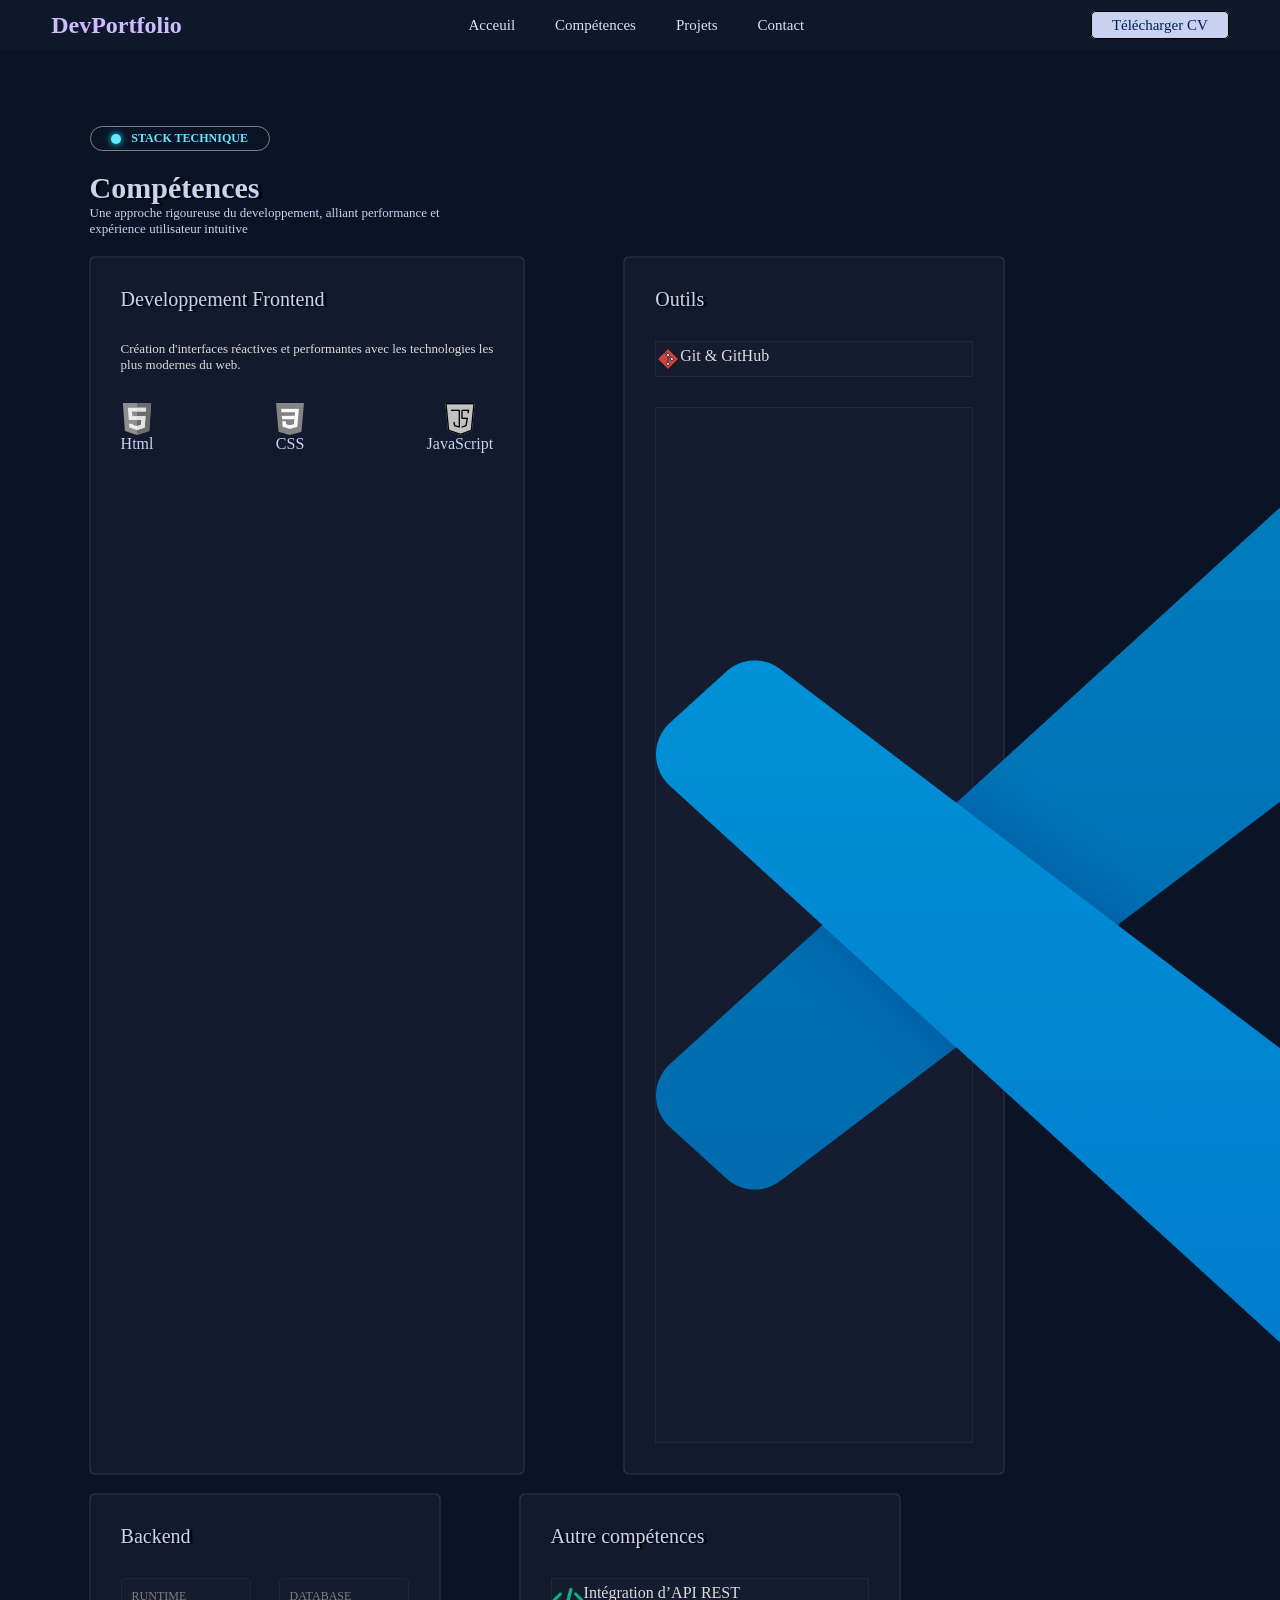
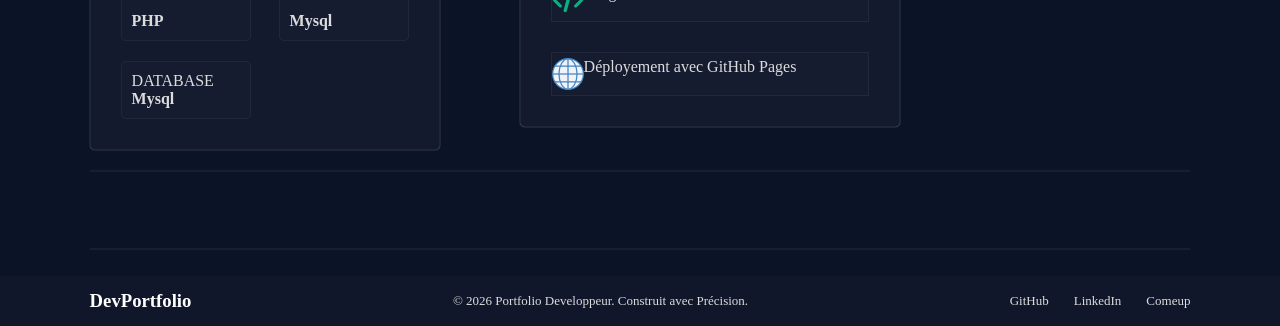
==== competences.html @ 61d6dc85 "Add files via upload" ====
<!DOCTYPE html>
<html lang="en">
<head>
    <meta charset="UTF-8">
    <meta name="viewport" content="width=device-width, initial-scale=1.0">
    <title>Compétences</title>
    <link rel="stylesheet" href="./style.css">
    <script src="/script.js" defer></script>
</head>
<body>
    <header>
        <div id="top-page">
            <h2>DevPortfolio</h2>
            <div class="container-nav">
                <ul>
                    <li><a href="./index.html">Acceuil</a></li>
                    <li><a href="./competences.html">Compétences</a></li>
                    <li><a href="#">Projets</a></li>
                    <li><a href="./contact.html">Contact</a></li>
                </ul>
            </div>

            <div class="btn-mn2">
                <div class="btn-mn">
                    <div class="close-menu"></div>
                </div>
            </div>
            <div class="menu-nav">
                <ul>
                    <li><a href="./index.html">Acceuil</a></li>
                    <li><a href="./competences.html">Compétences</a></li>
                    <li><a href="#">Projets</a></li>
                    <li><a href="./contact.html">Contact</a></li>
                </ul>
            </div>
            <div class="cv-download">
                <a href="">Télécharger CV</a>
            </div>
        </div>
    </header>
    <main>
        <section id="competences">
            <div class="container-text2">
                <div class="btn-color2"></div>
                <p>STACK TECHNIQUE</p>
            </div>
            <div class="title-intro">
                <h2>Compétences</h2>
                <p>Une approche rigoureuse du developpement, alliant performance et <br> expérience utilisateur intuitive</p>
            </div>
            <div class="ctn-competence">
                <div class="top-comp">
                    <div class="ctn-front">
                        <div class="title">
                            <p>Developpement Frontend</p>
                        </div>
                        <p class="txt-comp">Création d'interfaces réactives et performantes avec les technologies les <br> plus modernes du web.</p>
                        <div class="list-comp">
                            <div class="comp-1">
                                <img src="/html.png" alt="">
                                <p>Html</p>
                            </div>
                            <div class="comp-2">
                                <img src="/css-3.png" alt="">
                                <p>CSS</p>
                            </div>
                            <div class="comp-3">
                                <img src="/script-java.png" alt="">
                                <p>JavaScript</p>
                            </div>
                        </div>
                    </div>
                    <div class="ctn-outils">
                        <div class="title-outil">
                            <p>Outils</p>
                        </div>
                        <div class="outil-1">
                            <img src="/gite.png" alt="">
                            <p>Git & GitHub</p>
                        </div>
                        <div class="outil-2">
                            <img src="/vscode.png" alt="">
                            <p>Vs Code</p>
                        </div>
                    </div>
                </div>
                <div class="bottom-comp">
                    <div class="ctn-back">
                        <div class="title-back">
                            <p>Backend</p>
                        </div>
                        <div class="back-list">
                            <div class="top">
                                <div>
                                    <p class="tx1">RUNTIME</p>
                                    <h4>PHP</h4>
                                </div>
                                <div>
                                    <p class="tx1">DATABASE</p>
                                    <h4>Mysql</h4>
                                </div>
                            </div>
                            <div class="bott">
                               <p class="tx1">DATABASE</p>
                               <h4>Mysql</h4>
                            </div>
                        </div>
                    </div>
                    <div class="ctn-other">
                        <div class="ctn-outils">
                        <div class="title-outil">
                            <p>Autre compétences</p>
                        </div>
                        <div class="outil-1">
                            <img src="/code.png" alt="">
                            <p>Intégration d’API REST</p>
                        </div>
                        <div class="outil-2">
                            <img src="/a-lechelle-mondiale.png" alt="">
                            <p>Déployement avec GitHub Pages</p>
                        </div>
                    </div>
                </div>
            </div>
            <div class="move">
                <ul>
                    <li>HTML</li>
                    <li>JAVASCRIPT</li>
                    <li>CSS</li>
                    <li>PHP</li>
                </ul>
            </div>
        </section>
    </main>
        <footer>
        <div class="ft-list">
            <h3>DevPortfolio</h3>
            <p>© 2026 Portfolio Developpeur. Construit avec Précision.</p>
            <div class="link">
                <a href="#">GitHub</a>
                <a href="#">LinkedIn</a>
                <a href="#">Comeup</a>
            </div>
        </div>
    </footer>
</body>
</html>
---- style.css ----
*{
    padding: 0;
    margin: 0;
    box-sizing: border-box;
}
body{
    background-color: #0b1326;
}
/*ACCEUIL*/
#top-page{
    display: flex;
    justify-content: space-between;
    background-color: rgba(23, 31, 51, 0.4);
    padding: 0px 4%;
    height: 50px;
    position: fixed;
    width: 100%;
    align-items: center;
    z-index: 1000;
}

#top-page h2{
    color: #CDBDFF;
}
a{
    text-decoration: none;
}
.container-nav ul li{
    list-style: none;
    
}
.container-nav ul li a{
    color: #dae2fd;
    font-size: 15px;
    position: relative;
}
.container-nav ul li a::before{
    content: "";
    height: 2px;
    width: 0%;
    position: absolute;
    bottom: -3px;
    background-color: #64E7FF;
    transition: 0.5s;
}
.container-nav ul li a:hover:before{
    width: 100%;
}
.container-nav ul li a:hover{
    color: #64E7FF;
}

.container-nav ul{
    display: flex;
    gap: 40px;
}
.cv-download a{
    border: solid black 1px;
    padding: 5px 20px;
    border-radius: 5px;
    color: #021d5c;
    font-size: 15px;
    background-color: #c9d2f0;
}main{
    padding-top: 50px;
}
#Acceuil{
    height: calc(100vh - 50px);
    color: white;
    display: flex;
    justify-content: center;
    align-items: center;
}
.container-text{
    display: flex;
    align-items: center;
    gap: 10px;
    border: solid gray 1px;
    justify-content: center;
    width: 300px;
    border-radius: 13px;
    padding: 5px 0;
}
.container-text p{
    text-align: center;
    color: #64E7FF;
    font-size: 12px;
    font-weight: bold;
}
.btn-color{
    height: 10px;
    width: 10px;
    background-color: #64E7FF;
    border-radius: 50%;
}
.text-presentation, .text-presentation-2{
    text-align: center;
}
.text-presentation-2 p{
    color: #dae2fd;
}
.text-presentation h2{
    font-size: 55px;
    color: #c9d2f0;
}
.text-presentation h2 span{
    color: lightcyan;
}
.container-acceuil{
    display: flex;
    flex-direction: column;
    align-items: center;
    gap: 30px;
}
.btn{
    display: flex;
    gap: 20px;
    margin-top: 30px;
}
.btn1{
    padding: 10px 30px;
    border: solid #c9d2f0 1px;
    background-color: #c9d2f0;
    color: #021a52;
    border-radius: 7px;
    transition: 0.4s;
    text-shadow: 0 0px 1px black;
}
.btn1:hover{
    box-shadow: 0 0 8px rgba(220, 220, 220, 0.9) ;
    background-color: transparent;
    color: white;
}
.btn2{
    padding: 10px 30px;
    border: solid grey 1px;
    color: white;
    border-radius: 7px;
    transition: 0.5s;
    text-shadow: 0 0px 1px black;
}
.btn2:hover{
    background-color: #c9d2f0;
    color: #021d5c;
}
.menu-nav,.close-menu{
    display: none;
}

.close-menu.open-menu{
    background: transparent;
}
.close-menu.open-menu::before{
    top: 0;
    transform: rotate(45deg);
}

.close-menu.open-menu::after{
    top: 0;
    transform: rotate(-45deg);
}
.btn-mn{
    display: flex;
    justify-content: center;
    flex-direction: column;
    cursor: pointer;
    height: 20px;
    border: solid white 1px;
    border-radius: 2px;
    padding:  3px;
    background-color: transparent;
    position: relative;
}
.btn-mn2{
    display: none;
}
/*COMPETENCE*/
.ctn-competence{
    display: flex;
    flex-direction: column;
    gap: 20px;
}
.container-text2{
    display: flex;
    align-items: center;
    gap: 10px;
    border: solid gray 1px;
    justify-content: center;
    width: 180px;
    border-radius: 15px;
    padding: 4px 0;
    margin-top: 50px;
}
.title-intro h2{
    font-size: 30px;
    text-shadow: 3px 1px 1px black;
    color: #c9d2f0;
}
.title-intro p{
    color: #c9d2f0;
    font-size: 13px;
}
.container-text2 p{
    color: #64E7FF;
    font-size: 12px;
    font-weight: bold;
}
.btn-color2{
    height: 10px;
    width: 10px;
    background-color: #64E7FF;
    border-radius: 50%;
}
.ctn-front{
    display: flex;
    flex-direction: column;
    gap: 30px;
    padding: 30px;
    background: rgba(23, 31, 51, 0.7);
    backdrop-filter: blur(12px);
    border: 1px solid rgba(255, 255, 255, 0.05);
    border-radius: 5px;
    box-shadow: 0 0 1px rgba(220, 220, 220, 0.9);
}
.top-comp{
    display: flex;
    gap: 100px;
}
.title{
    display: flex;
}
.title p{
    font-size: 20px;
    text-shadow: 3px 1px 1px black;
    color: #c9d2f0;
}
.txt-comp{
    color: gainsboro;
    font-size: 13px;
}
.list-comp{
    display: flex;
    justify-content: space-between;
}
.comp-1, .comp-2, .comp-3{
    display: flex;
    flex-direction: column;
    color:#c9d2f0;
    align-items: center;
}
.comp-1 img, .comp-2 img, .comp-3 img{
    filter: grayscale(1);
    transition: 0.4s;
    cursor: pointer;
}
.comp-1 img:hover{
    filter: grayscale(0);
}
.comp-2 img:hover{
    filter: grayscale(0);
}
.comp-3 img:hover{
    filter: grayscale(0);
}
.outil-1 , .outil-2{
    display: flex;
    padding: 5px 0;
    background: rgba(23, 31, 51, 0.7);
    border: 1px solid rgba(255, 255, 255, 0.05);
    color: gainsboro;
}
.title-outil{
    display: flex;
}
.title-outil p{
    font-size: 20px;
    text-shadow: 3px 1px 1px black;
    color: #c9d2f0;

}
.ctn-outils{
    display: flex;
    flex-direction: column;
    gap: 30px;
    padding: 30px;
    background: rgba(23, 31, 51, 0.7);
    backdrop-filter: blur(12px);
    border: 1px solid rgba(255, 255, 255, 0.05);
    border-radius: 5px;
    box-shadow: 0 0 1px rgba(220, 220, 220, 0.9);
    width: 380px;
}
.title-back{
    display: flex;
}
.title-back p{
    color: #c9d2f0;
    text-shadow: 3px 1px 1px black;
    font-size: 20px;
}
.top{
    display: flex;
    justify-content: space-between;
}
.top div{
    display: flex;
    flex-direction: column;
    gap: 8px;
    padding: 10px;
    background: rgba(23, 31, 51, 0.7);
    border: 1px solid rgba(255, 255, 255, 0.05);
    color: gainsboro;
    width: 130px;
    border-radius: 5px;
}
.bott{
    padding: 10px;
    background: rgba(23, 31, 51, 0.7);
    border: 1px solid rgba(255, 255, 255, 0.05);
    color: gainsboro;
    width: 130px;
    border-radius: 5px;
}
.top div p{
    font-size: 12px;
    color: gray;

}
.ctn-back{
    display: flex;
    flex-direction: column;
    gap: 30px;
    padding: 30px;
    background: rgba(23, 31, 51, 0.7);
    backdrop-filter: blur(12px);
    border: 1px solid rgba(255, 255, 255, 0.05);
    border-radius: 5px;
    box-shadow: 0 0 1px rgba(220, 220, 220, 0.9);
    width: 350px;
}
.back-list{
    display: flex;
    flex-direction: column;
    gap: 20px;
}
.bottom-comp{
    display: flex;
    gap: 80px;
}
#competences{
    padding: 26px 7%;
    display: flex;
    flex-direction: column;
    gap: 20px;
}

.move{
    display: flex;
    flex-direction: column;
    justify-content: center;
    border-top: solid 2px rgba(255, 255, 255, 0.05);
    border-bottom: solid 2px rgba(255, 255, 255, 0.05);
    height: 80px;
    position: relative;
    width: 100%;
    overflow: hidden;
}
.move ul{
    display: flex;
    justify-content: space-between;
    width: 100%;
    position: absolute;
    right: 1180px;
}
.move ul li{
    font-size: 30px;
    color: grey;
    list-style: none;
    font-weight: bold;
}







/*Contact*/
.contact-all{
    padding: 26px 7%;
    display: flex;
    flex-direction: column;
    gap: 25px;
}
.ctn-allinfo{
    display: flex;
    gap: 100px;
}
.ctn-form{
    display: flex;
    gap: 25px;
}
.Nom,.Email{
    display: flex;
    flex-direction: column;
    gap: 8px;
}

.Nom input:focus{
    outline: 0;
}
.Email input:focus{
    outline: 0;
}
.Sujet input:focus{
    outline: 0;
}
.Message textarea:focus{
    outline: 0;
}
.Sujet , .Message{
    display: flex;
    flex-direction: column;
    gap: 8px;
}

.Nom input,.Email input{
    height: 30px;
    width: 240px;
    padding: 0 0 0 5px;
    background-color:#0b1326;
    color: gainsboro;
    border: #0b1326 solid 1px;
}
.Sujet input,.Message input{
    height: 30px;
    background-color:#0b1326;
    color: gainsboro;
    border: #0b1326 solid 1px;
    padding: 0 0 0 5px;
}
.Message textarea{
    resize: none;
    padding: 0 0 0 5px;
    background-color:#0b1326;
    color: gainsboro;
    border: #0b1326 solid 1px;
}
.btn-form input{
    height: 30px;
    width: 180px;
    background-color: #c9d2f0;
    border: solid #c9d2f0 1px;
    border-radius: 3px;
    color: blue;
    font-weight: bold;
}
label{
    font-size: 12px;
    color: gainsboro;
}
form{
    display: flex;
    flex-direction: column;
    gap: 10px;
}
.ctn-formulare{
    background: rgba(23, 31, 51, 0.7);
    backdrop-filter: blur(12px);
    border: 1px solid rgba(255, 255, 255, 0.05);
    padding: 25px;
    border-radius: 5px;
    box-shadow: 0 0 1px rgba(220, 220, 220, 0.9);
}

.text-contact h2{
    font-size: 35px;
    color: white;
    text-shadow: 3px 1px 1px black;
}
.text-contact .txt-1{
    color: #64E7FF;
}
.text-contact p{
    font-size: 12px;
    color: white;
}
.text-contact{
    margin-top: 25px;
    display: flex;
    flex-direction: column;
    gap: 2px;
}
.information{
    background: rgba(23, 31, 51, 0.7);
    backdrop-filter: blur(12px);
    border: 1px solid rgba(255, 255, 255, 0.05);
    padding: 25px;
    border-radius: 5px;
    box-shadow: 0 0 1px rgba(220, 220, 220, 0.9);
    color: white;
    display: flex;
    flex-direction: column;
    gap: 30px;
}
.ctn-email , .ctn-loacte, .ctn-hoaire , .ctn-contact{
    display: flex;
    gap: 25px;
}
.information h3{
    font-size: 22px;
    text-shadow: 3px 1px 1px black;
}
.information p{
    font-size: 15px;
}
.email-info, .info-locate, .info-horaire, .info-contact{
    display: flex;
}
.ft-list{
    display: flex;
    justify-content: space-between;
    padding: 0 7%;
    background-color: rgba(23, 31, 51, 0.4);
    height: 50px;
    align-items: center;
}
.ft-list p{
    font-size: 13px;
    color: gainsboro;
}
.link{
    font-size: 13px;
    display: flex;
    gap: 25px;
}
.link a{
    color: gainsboro;
}
.ft-list h3{
    color: white;
}


@media screen and (max-width: 350px) {
    /*ACCEUIL BAR-MENU RESPONSIVE*/
    .container-nav, .cv-download{
        display: none;
    }
    .btn-mn2{
        display: block;
    }
    #top-page h2{
        font-size: 12px;
    }
    .menu-nav{
        display: block;
        position: absolute;
        top: 0px;
        height: 100vh;
        width: 250px;
        left: -250px;
        background: rgba(23, 31, 51, 0.7);
        backdrop-filter: blur(12px);
        border: 1px solid rgba(255, 255, 255, 0.05);
        border-radius: 0 10px 10px 0;
        transition: 0.5s;
    }
    .menu-nav ul{
        display: flex;
        flex-direction: column;
        gap: 30px;
        height: 100%;
        margin-top: 100px;
    }
    .menu-nav ul li{
        list-style: none;
        background-color:#021a52;
        padding: 10px  20px;
        width: 220px;
        margin-left: 10px;
        border-radius: 10px;
        border: 1px solid rgba(255, 255, 255, 0.05);
        transition: 0.5s;
    }
    .menu-nav ul li:hover{
        padding: 10px  40px;
        background-color: #0b1326;
        cursor: pointer;
    }
    .menu-nav ul li a{
        color: #c9d2f0;
    }
    .close-menu{
        display: block;
        height: 1px;
        width: 20px;
        background-color: #c9d2f0;
        position: relative;
        cursor: pointer;
    }
    .close-menu::after{
        content: "";
        height: 1px;
        width: 20px;
        background-color: #c9d2f0;
        position: absolute;
        top: -5px;
    }
    .close-menu::before{
        content: "";
        height: 1px;
        width: 20px;
        background-color: #c9d2f0;
        position: absolute;
        bottom: -5px;
    }
.text-presentation h2{
    font-size: 0.8em;
  }
.container-text p{
    font-size: 0.5em;
}
.container-text{
    width: 200px;
}
.text-presentation-2{
    font-size: 0.7em;
}
.btn1{
    font-size: 0.6em;
    height: 30px;
    display: flex;
    flex-direction: column;
    justify-content: center;
    width: 140px;
}
.btn2{
    font-size: 0.6em;
    height: 30px;
    display: flex;
    flex-direction: column;
    justify-content: center;
    width: 130px;
}
.ft-list h3, .link a{
    font-size: 0.6em;
}
.ft-list p{
    display: none;
}
/*COMPETENCE RESPONSIVE*/

.container-text2 p{
    font-size: 10px  ;
}
.container-text2{
    width: 140px;
}
.title-intro h2{
    font-size: 22px;
}
.title-intro p{
    font-size: 12px;
}
.top-comp,.bottom-comp{
    display: flex;
    flex-direction: column;
}
.title p{
    font-size: 14px;
}
.txt-comp{
    font-size: 12px;
}
.comp-1 p,.comp-2 p,.comp-3 p{
    font-size: 10px;
}
.ctn-front{
    padding: 10px;
    width: 290px;
}
.title-outil p{
    font-size: 14px;
}
.outil-1 p,.outil-2 p{
    font-size: 12px;
}
.outil-1,.outil-2{
    width: 220px;
    display: flex;
    align-items: center;
    gap: 15px;
}

.outil-2 img{
    width: 24px;
}

.ctn-outils{
    width: 270px;
}

.top{
    gap: 30px;
}
.top div p{
    font-size: 10px;
}
.top div h4{
    font-size: 12px;
}
.tx1{
    font-size: 10px;
}
.ctn-back{
    width: 270px;
}
.top div,.bott{
    width: 100px;
}
.bott p{
    font-size: 10px;
}
.bott h4{
    font-size: 12px;
}
.move ul li{
    font-size: 15px;
}
.move{
    height: 50px;
}
.comp-1 img, .comp-2 img, .comp-3 img{
    filter: grayscale(0);
}
}
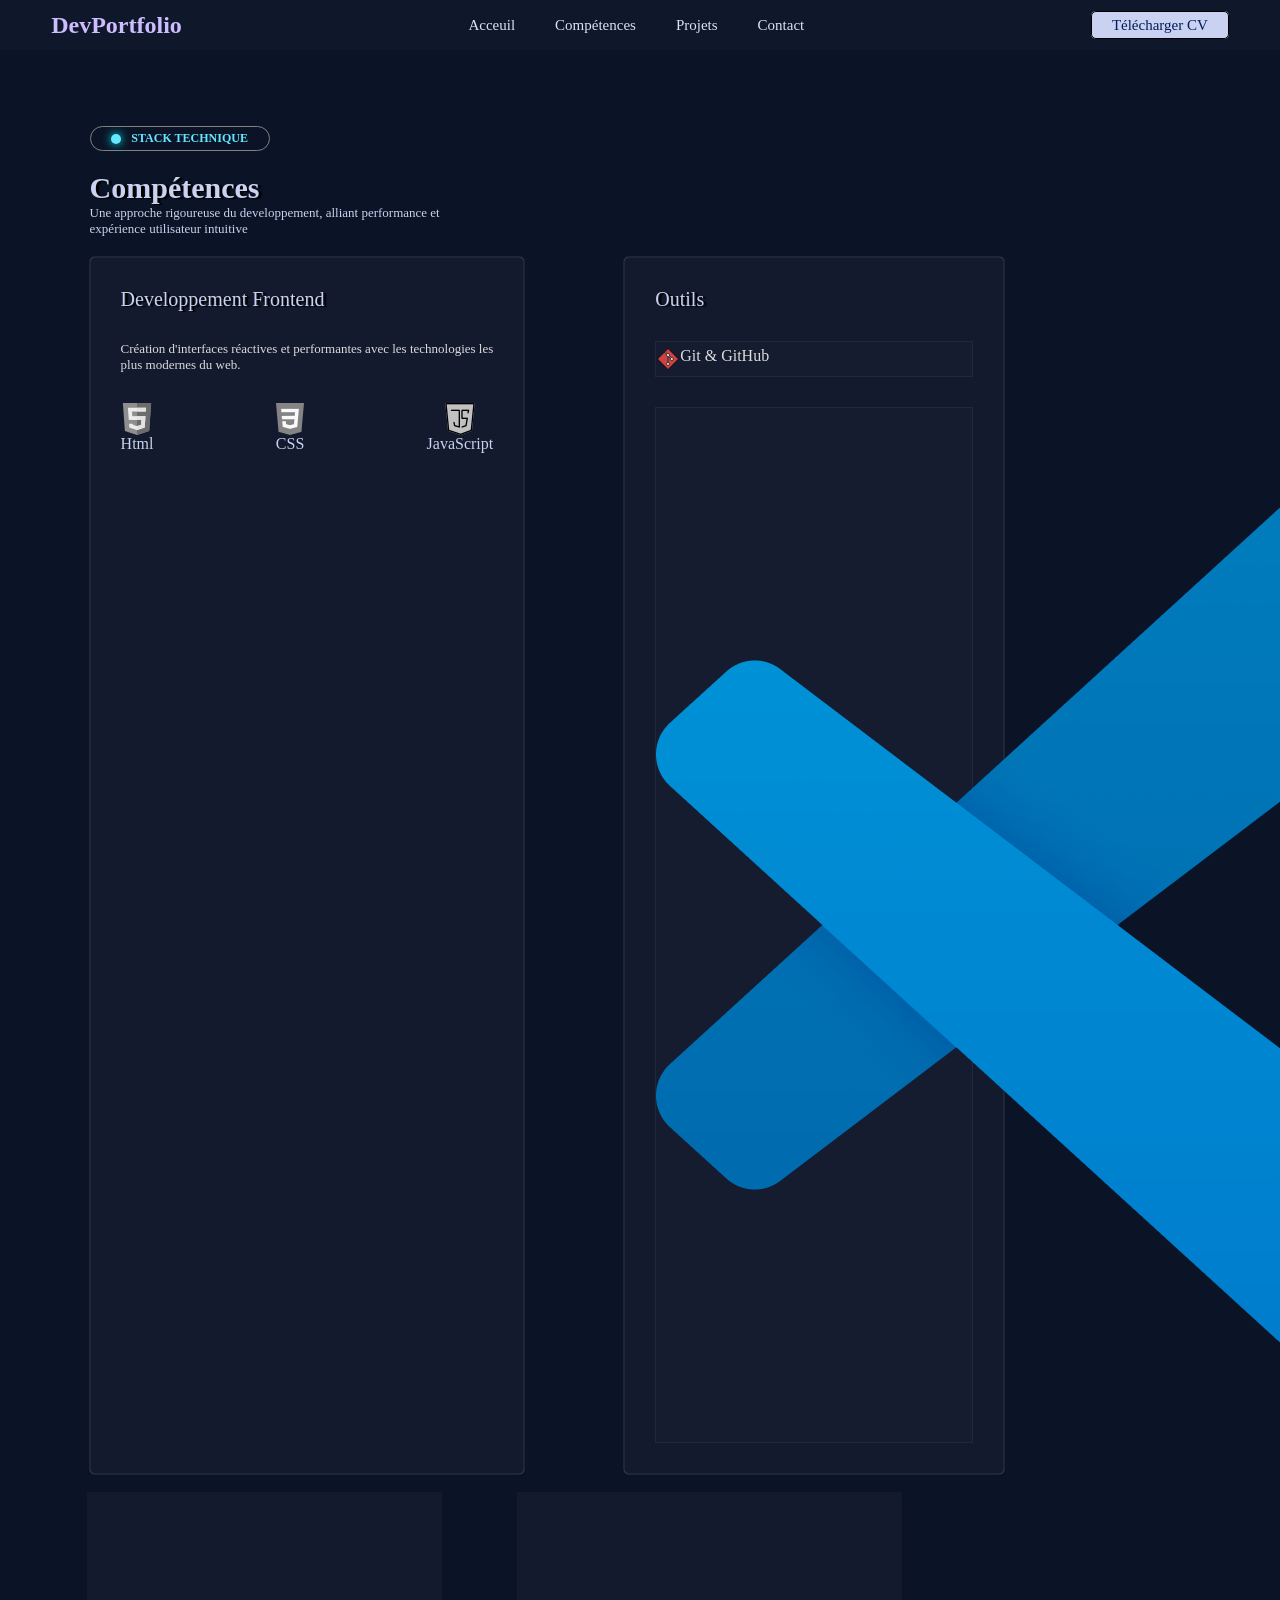
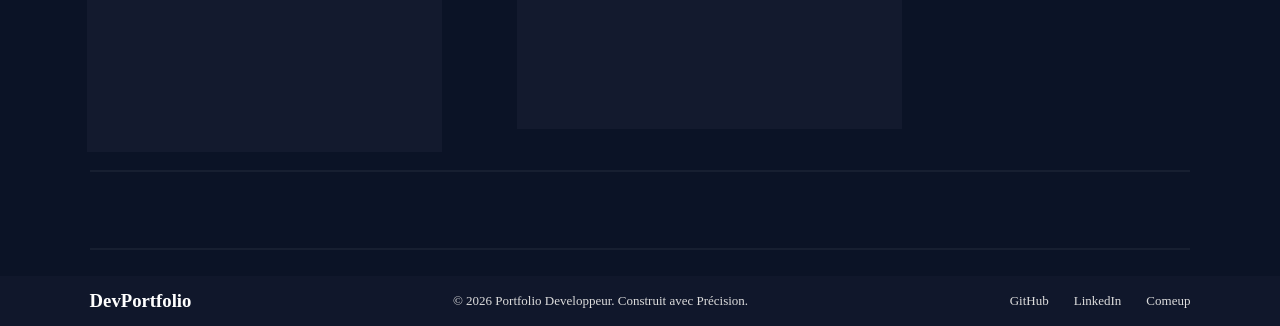
==== commit a25e23e6: "Add files via upload" ====
--- a/competences.html
+++ b/competences.html
@@ -5,7 +5,7 @@
     <meta name="viewport" content="width=device-width, initial-scale=1.0">
     <title>Compétences</title>
     <link rel="stylesheet" href="./style.css">
-    <script src="/script.js" defer></script>
+    <script src="./script.js" defer></script>
 </head>
 <body>
     <header>
@@ -57,15 +57,15 @@
                         <p class="txt-comp">Création d'interfaces réactives et performantes avec les technologies les <br> plus modernes du web.</p>
                         <div class="list-comp">
                             <div class="comp-1">
-                                <img src="/html.png" alt="">
+                                <img src="./html.png" alt="">
                                 <p>Html</p>
                             </div>
                             <div class="comp-2">
-                                <img src="/css-3.png" alt="">
+                                <img src="./css-3.png" alt="">
                                 <p>CSS</p>
                             </div>
                             <div class="comp-3">
-                                <img src="/script-java.png" alt="">
+                                <img src="./script-java.png" alt="">
                                 <p>JavaScript</p>
                             </div>
                         </div>
@@ -75,11 +75,11 @@
                             <p>Outils</p>
                         </div>
                         <div class="outil-1">
-                            <img src="/gite.png" alt="">
+                            <img src="./gite.png" alt="">
                             <p>Git & GitHub</p>
                         </div>
                         <div class="outil-2">
-                            <img src="/vscode.png" alt="">
+                            <img src="./vscode.png" alt="">
                             <p>Vs Code</p>
                         </div>
                     </div>
@@ -112,11 +112,11 @@
                             <p>Autre compétences</p>
                         </div>
                         <div class="outil-1">
-                            <img src="/code.png" alt="">
+                            <img src="./code.png" alt="">
                             <p>Intégration d’API REST</p>
                         </div>
                         <div class="outil-2">
-                            <img src="/a-lechelle-mondiale.png" alt="">
+                            <img src="./a-lechelle-mondiale.png" alt="">
                             <p>Déployement avec GitHub Pages</p>
                         </div>
                     </div>
--- a/style.css
+++ b/style.css
@@ -734,4 +734,8 @@
 .comp-1 img, .comp-2 img, .comp-3 img{
     filter: grayscale(0);
 }
-}
+
+/*CONTACT*/
+
+
+}
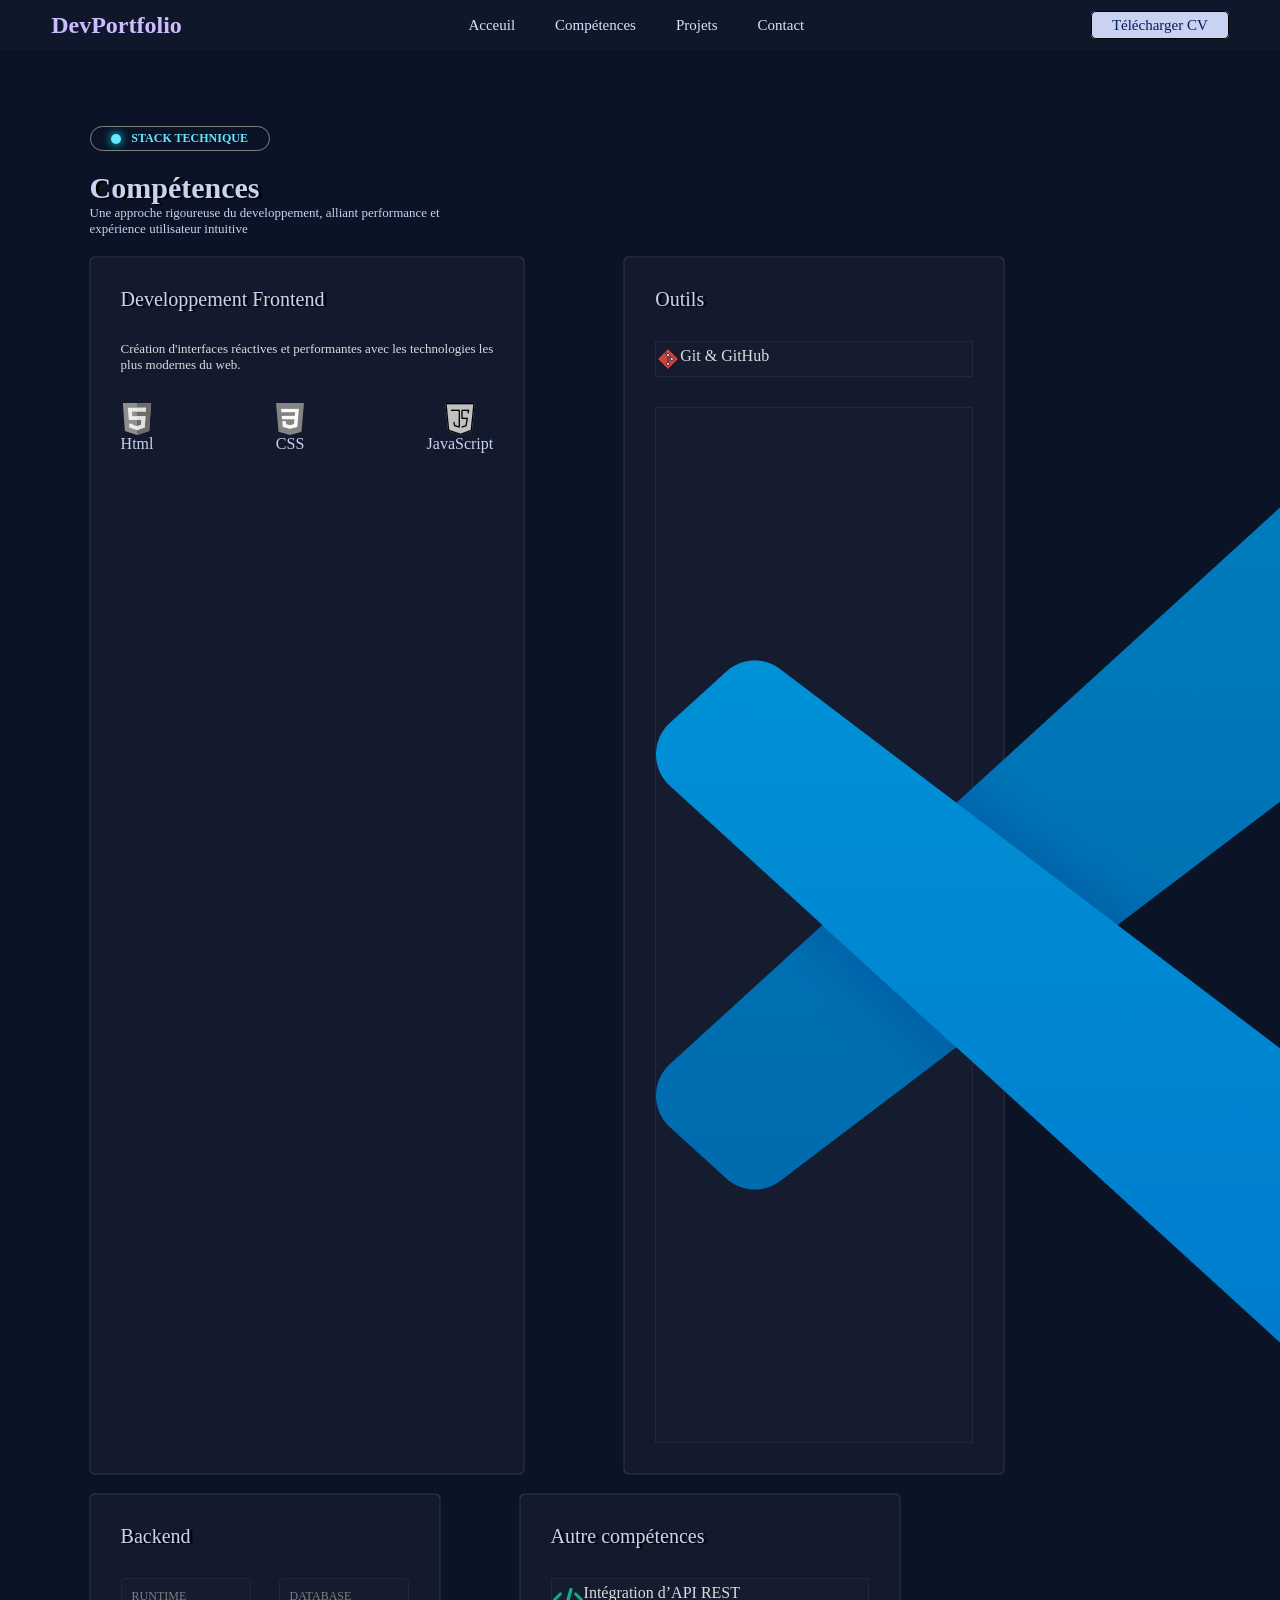
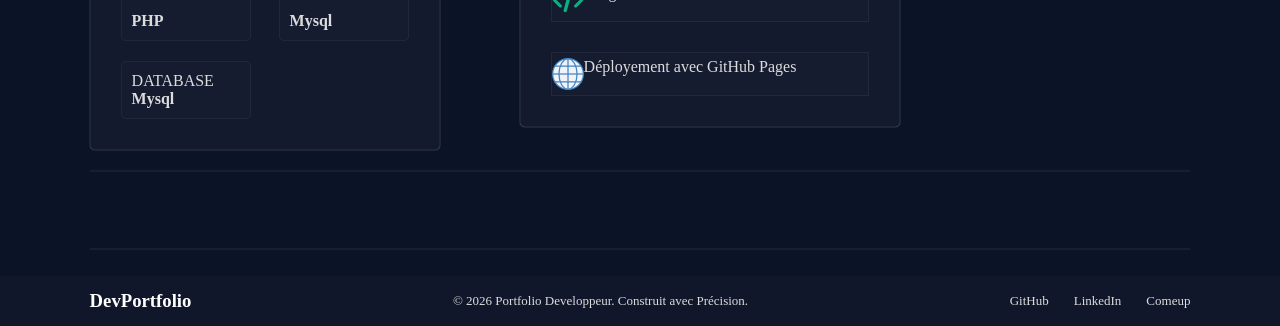
==== commit 28662f1a: "Add files via upload" ====
--- a/competences.html
+++ b/competences.html
@@ -4,7 +4,7 @@
     <meta charset="UTF-8">
     <meta name="viewport" content="width=device-width, initial-scale=1.0">
     <title>Compétences</title>
-    <link rel="stylesheet" href="./style.css">
+    <link rel="stylesheet" href="style.css">
     <script src="./script.js" defer></script>
 </head>
 <body>
